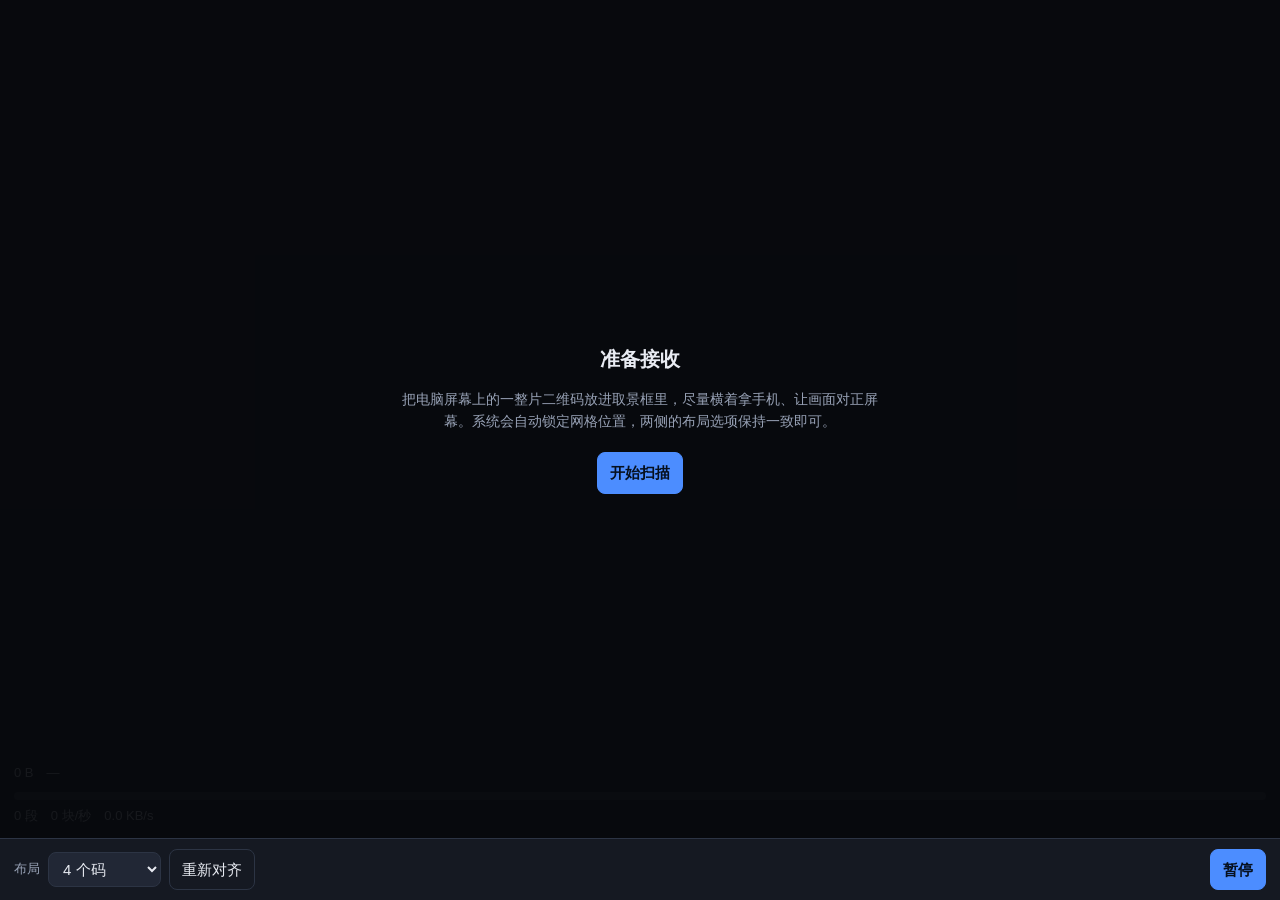
==== receive.html @ 93ca1c8c "1.0" ====
<!DOCTYPE html>
<html lang="zh-CN">
  <head>
    <meta charset="utf-8" />
    <meta
      name="viewport"
      content="width=device-width, initial-scale=1, maximum-scale=1, viewport-fit=cover"
    />
    <meta name="color-scheme" content="dark" />
    <meta name="theme-color" content="#0e1015" />
    <title>qrbeam · 接收端</title>
    <link rel="stylesheet" href="app/style.css" />
  </head>
  <body class="page-recv">
    <div class="recv">
      <div class="viewport" id="viewport">
        <video id="cam" playsinline muted autoplay></video>
        <canvas id="overlay"></canvas>
        <div class="rotate-hint" id="rotateHint">建议横屏，让二维码铺满画面</div>

        <div class="recv-hud">
          <div class="recv-line"><span id="statusLine">等待开始</span></div>
          <div class="bar"><i id="bar"></i></div>
          <div class="recv-line"><span id="subLine"></span></div>
        </div>

        <div class="sheet" id="sheet">
          <h2 id="sheetTitle"></h2>
          <p id="sheetText"></p>
          <div class="actions" id="sheetActions"></div>
        </div>
      </div>

      <div class="recv-controls">
        <label for="grid">布局</label>
        <select id="grid"></select>
        <button id="realignBtn" class="ghost">重新对齐</button>
        <div class="spacer" style="flex: 1"></div>
        <button id="startBtn" class="primary">暂停</button>
      </div>
    </div>

    <script src="app/lib/rand.js"></script>
    <script src="app/lib/base45.js"></script>
    <script src="app/lib/crc16.js"></script>
    <script src="app/lib/qrcap.js"></script>
    <script src="app/lib/fountain.js"></script>
    <script src="app/lib/wire.js"></script>
    <script src="app/lib/stream.js"></script>
    <script src="app/lib/jsQR.js"></script>
    <script src="app/lib/scan.js"></script>
    <script src="app/receiver.js"></script>
    <script>
      if ('serviceWorker' in navigator && location.protocol.indexOf('http') === 0) {
        window.addEventListener('load', function () {
          navigator.serviceWorker.register('sw.js').catch(function () {});
        });
      }
    </script>
  </body>
</html>
---- app/style.css ----
/*!
 * qrbeam — 界面样式
 */

:root {
  --bg: #0e1015;
  --bg-soft: #151922;
  --panel: #1a1f2a;
  --panel-2: #212735;
  --line: #2c3444;
  --fg: #e8ebf2;
  --dim: #98a2b6;
  --dim-2: #6d7688;
  --accent: #4c8dff;
  --accent-2: #7aa9ff;
  --ok: #3ddc84;
  --warn: #ffb020;
  --err: #ff5c5c;
  --radius: 12px;
}

* {
  box-sizing: border-box;
}

html,
body {
  margin: 0;
  padding: 0;
  height: 100%;
}

body {
  background: var(--bg);
  color: var(--fg);
  font: 15px/1.55 -apple-system, BlinkMacSystemFont, 'Segoe UI', 'PingFang SC',
    'Hiragino Sans GB', 'Microsoft YaHei', Roboto, sans-serif;
  -webkit-text-size-adjust: 100%;
}

a {
  color: var(--accent-2);
  text-decoration: none;
}
a:hover {
  text-decoration: underline;
}

h1,
h2,
h3 {
  margin: 0;
  font-weight: 600;
}

code,
kbd {
  font-family: ui-monospace, SFMono-Regular, Menlo, Consolas, monospace;
  font-size: 0.92em;
}

button,
select,
input[type='file'],
input[type='number'] {
  font: inherit;
  color: var(--fg);
  background: var(--panel-2);
  border: 1px solid var(--line);
  border-radius: 8px;
  padding: 8px 12px;
}

button {
  cursor: pointer;
  transition: background 0.12s, border-color 0.12s;
}
button:hover:not(:disabled) {
  border-color: var(--accent);
}
button:disabled {
  opacity: 0.45;
  cursor: not-allowed;
}
button.primary {
  background: var(--accent);
  border-color: var(--accent);
  color: #06101f;
  font-weight: 600;
}
button.primary:hover:not(:disabled) {
  background: var(--accent-2);
}
button.ghost {
  background: transparent;
}

select {
  cursor: pointer;
}

input[type='range'] {
  width: 100%;
  accent-color: var(--accent);
}

/* ------------------------------------------------------------------ */
/* 首页                                                                */
/* ------------------------------------------------------------------ */

.home {
  min-height: 100%;
  display: flex;
  flex-direction: column;
  align-items: center;
  justify-content: center;
  padding: 28px 20px 56px;
}

.brand {
  text-align: center;
  margin-bottom: 34px;
}
.brand h1 {
  font-size: 34px;
  letter-spacing: -0.5px;
}
.brand h1 span {
  color: var(--accent);
}
.brand p {
  margin: 10px 0 0;
  color: var(--dim);
  max-width: 40em;
}

.roles {
  display: grid;
  grid-template-columns: repeat(auto-fit, minmax(268px, 1fr));
  gap: 18px;
  width: 100%;
  max-width: 700px;
}

.role {
  display: block;
  padding: 26px 24px;
  background: linear-gradient(180deg, var(--panel), var(--bg-soft));
  border: 1px solid var(--line);
  border-radius: 16px;
  color: inherit;
  transition: transform 0.14s, border-color 0.14s;
}
.role:hover {
  text-decoration: none;
  transform: translateY(-2px);
  border-color: var(--accent);
}
.role .icon {
  font-size: 30px;
  line-height: 1;
}
.role h2 {
  margin: 12px 0 6px;
  font-size: 20px;
}
.role p {
  margin: 0;
  color: var(--dim);
  font-size: 14px;
}
.role .tag {
  display: inline-block;
  margin-top: 14px;
  font-size: 12px;
  color: var(--dim-2);
  border: 1px solid var(--line);
  border-radius: 999px;
  padding: 3px 10px;
}

.foot {
  margin-top: 38px;
  color: var(--dim-2);
  font-size: 13px;
  text-align: center;
  max-width: 52em;
  line-height: 1.7;
}

/* ------------------------------------------------------------------ */
/* 通用页头                                                            */
/* ------------------------------------------------------------------ */

.topbar {
  display: flex;
  align-items: center;
  gap: 12px;
  padding: 10px 16px;
  border-bottom: 1px solid var(--line);
  background: var(--bg-soft);
  flex-wrap: wrap;
}
.topbar .title {
  font-weight: 600;
}
.topbar .title em {
  font-style: normal;
  color: var(--dim-2);
  font-weight: 400;
  margin-left: 8px;
  font-size: 13px;
}
.topbar .spacer {
  flex: 1;
}

.pill {
  font-size: 12px;
  color: var(--dim);
  border: 1px solid var(--line);
  border-radius: 999px;
  padding: 3px 10px;
  white-space: nowrap;
}
.pill.ok {
  color: var(--ok);
  border-color: #1f5c3c;
}
.pill.warn {
  color: var(--warn);
  border-color: #5c4a1f;
}
.pill.err {
  color: var(--err);
  border-color: #5c2626;
}

/* ------------------------------------------------------------------ */
/* 发送端                                                              */
/* ------------------------------------------------------------------ */

.send-layout {
  display: grid;
  grid-template-columns: 320px 1fr;
  flex: 1;
  min-height: 0;
}

body.page-send,
body.page-recv {
  display: flex;
  flex-direction: column;
  height: 100%;
  overflow: hidden;
}

.side {
  border-right: 1px solid var(--line);
  background: var(--bg-soft);
  overflow-y: auto;
  padding: 16px;
}

.field {
  margin-bottom: 16px;
}
.field > label {
  display: block;
  font-size: 13px;
  color: var(--dim);
  margin-bottom: 6px;
}
.field .row {
  display: flex;
  gap: 8px;
  align-items: center;
}
.field select,
.field input[type='file'] {
  width: 100%;
}
.field .hint {
  font-size: 12px;
  color: var(--dim-2);
  margin-top: 5px;
  line-height: 1.5;
}

.stats {
  border-top: 1px solid var(--line);
  margin-top: 18px;
  padding-top: 14px;
  font-size: 13px;
}
.stats .line {
  display: flex;
  justify-content: space-between;
  gap: 12px;
  padding: 3px 0;
}
.stats .line span:first-child {
  color: var(--dim);
}
.stats .line b {
  font-weight: 600;
  font-variant-numeric: tabular-nums;
}

.stage {
  position: relative;
  display: flex;
  align-items: center;
  justify-content: center;
  padding: 20px;
  overflow: auto;
  background: #05070a;
  min-height: 320px;
}

#screen {
  display: block;
  background: #fff;
  border-radius: 4px;
  box-shadow: 0 0 0 1px #000, 0 18px 50px rgba(0, 0, 0, 0.55);
  image-rendering: pixelated;
}

.dropzone {
  position: absolute;
  inset: 20px;
  border: 2px dashed var(--line);
  border-radius: 16px;
  display: flex;
  flex-direction: column;
  align-items: center;
  justify-content: center;
  gap: 10px;
  color: var(--dim);
  text-align: center;
  padding: 24px;
  pointer-events: none;
}
.dropzone.dragging {
  border-color: var(--accent);
  color: var(--fg);
}
.dropzone strong {
  color: var(--fg);
  font-size: 17px;
}

.banner {
  padding: 8px 16px;
  font-size: 13px;
  border-bottom: 1px solid var(--line);
  background: #1b2130;
  color: var(--dim);
  display: none;
}
.banner.show {
  display: block;
}
.banner.warn {
  background: #2a2312;
  color: var(--warn);
}
.banner.err {
  background: #2a1414;
  color: var(--err);
}

/* ------------------------------------------------------------------ */
/* 接收端                                                              */
/* ------------------------------------------------------------------ */

.recv {
  flex: 1;
  min-height: 0;
  display: flex;
  flex-direction: column;
  overflow: hidden;
}

.viewport {
  position: relative;
  flex: 1;
  background: #000;
  overflow: hidden;
  display: flex;
  align-items: center;
  justify-content: center;
}

#cam {
  width: 100%;
  height: 100%;
  object-fit: contain;
  display: block;
}

#overlay {
  position: absolute;
  inset: 0;
  pointer-events: none;
}

.recv-hud {
  position: absolute;
  left: 0;
  right: 0;
  bottom: 0;
  padding: 12px 14px calc(12px + env(safe-area-inset-bottom));
  background: linear-gradient(0deg, rgba(0, 0, 0, 0.82), rgba(0, 0, 0, 0));
  color: #fff;
}

.bar {
  height: 8px;
  border-radius: 999px;
  background: rgba(255, 255, 255, 0.2);
  overflow: hidden;
  margin: 8px 0 6px;
}
.bar > i {
  display: block;
  height: 100%;
  width: 0%;
  background: var(--ok);
  transition: width 0.25s;
}

.recv-line {
  display: flex;
  justify-content: space-between;
  gap: 12px;
  font-size: 13px;
  font-variant-numeric: tabular-nums;
}

.recv-controls {
  display: flex;
  gap: 8px;
  align-items: center;
  flex-wrap: wrap;
  padding: 10px 14px calc(10px + env(safe-area-inset-bottom));
  background: var(--bg-soft);
  border-top: 1px solid var(--line);
}
.recv-controls label {
  font-size: 13px;
  color: var(--dim);
}
.recv-controls select {
  padding: 7px 10px;
}

.sheet {
  position: absolute;
  inset: 0;
  background: rgba(8, 10, 14, 0.94);
  display: none;
  flex-direction: column;
  align-items: center;
  justify-content: center;
  padding: 24px;
  text-align: center;
  gap: 14px;
  z-index: 5;
}
.sheet.show {
  display: flex;
}
.sheet h2 {
  font-size: 20px;
}
.sheet p {
  color: var(--dim);
  margin: 0;
  max-width: 34em;
  font-size: 14px;
}
.sheet .actions {
  display: flex;
  gap: 10px;
  flex-wrap: wrap;
  justify-content: center;
  margin-top: 6px;
}

.spinner {
  width: 34px;
  height: 34px;
  border-radius: 50%;
  border: 3px solid var(--line);
  border-top-color: var(--accent);
  animation: spin 0.9s linear infinite;
}
@keyframes spin {
  to {
    transform: rotate(360deg);
  }
}

.dl-done {
  font-size: 15px;
}

/* 手机竖屏提示 */
.rotate-hint {
  display: none;
  position: absolute;
  top: 10px;
  left: 50%;
  transform: translateX(-50%);
  background: rgba(0, 0, 0, 0.72);
  border: 1px solid var(--line);
  border-radius: 999px;
  padding: 5px 14px;
  font-size: 12px;
  color: var(--warn);
  z-index: 4;
}
.rotate-hint.show {
  display: block;
}

@media (max-width: 880px) {
  .send-layout {
    grid-template-columns: 1fr;
    grid-template-rows: auto 1fr;
    height: auto;
    min-height: 100%;
  }
  .side {
    border-right: 0;
    border-bottom: 1px solid var(--line);
    max-height: 46vh;
  }
  .stage {
    min-height: 52vh;
  }
}
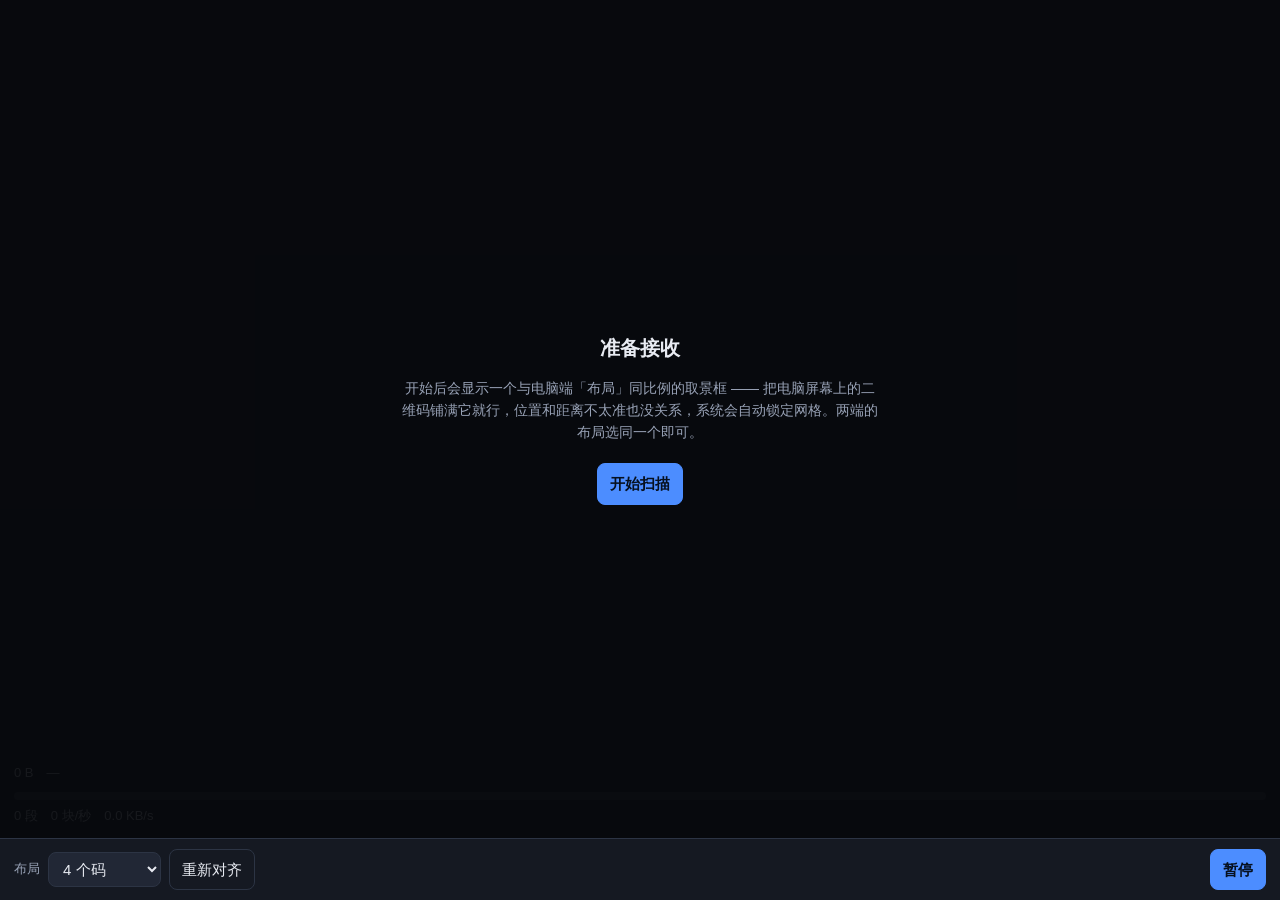
==== commit edd64a65: "v1.1" ====
--- a/receive.html
+++ b/receive.html
@@ -32,10 +32,11 @@
       </div>
 
       <div class="recv-controls">
-        <label for="grid">布局</label>
-        <select id="grid"></select>
-        <button id="realignBtn" class="ghost">重新对齐</button>
-        <div class="spacer" style="flex: 1"></div>
+        <div class="group">
+          <label for="grid">布局</label>
+          <select id="grid"></select>
+          <button id="realignBtn" class="ghost">重新对齐</button>
+        </div>
         <button id="startBtn" class="primary">暂停</button>
       </div>
     </div>
--- a/app/style.css
+++ b/app/style.css
@@ -252,6 +252,8 @@
   display: flex;
   flex-direction: column;
   height: 100%;
+  /* 移动端地址栏收展时 100% 会算错，dvh 才是真正的可视高度 */
+  height: 100dvh;
   overflow: hidden;
 }
 
@@ -385,14 +387,17 @@
 .viewport {
   position: relative;
   flex: 1;
+  min-height: 0;
   background: #000;
   overflow: hidden;
-  display: flex;
-  align-items: center;
-  justify-content: center;
-}
-
+}
+
+/* 取景画面铺满整个取景区，多余部分由 object-fit 留黑边。
+   用绝对定位 + 显式四边而不是 flex 居中，尺寸行为更可预测。 */
 #cam {
+  position: absolute;
+  top: 0;
+  left: 0;
   width: 100%;
   height: 100%;
   object-fit: contain;
@@ -401,7 +406,10 @@
 
 #overlay {
   position: absolute;
-  inset: 0;
+  top: 0;
+  left: 0;
+  width: 100%;
+  height: 100%;
   pointer-events: none;
 }
 
@@ -440,33 +448,51 @@
 
 .recv-controls {
   display: flex;
+  align-items: center;
+  justify-content: space-between;
   gap: 8px;
-  align-items: center;
   flex-wrap: wrap;
   padding: 10px 14px calc(10px + env(safe-area-inset-bottom));
   background: var(--bg-soft);
   border-top: 1px solid var(--line);
 }
+/* 左侧一组（布局 + 重新对齐），右侧单独一个开始/暂停，
+   窄屏换行时也不会因为弹性占位把按钮挤成两行。 */
+.recv-controls .group {
+  display: flex;
+  align-items: center;
+  gap: 8px;
+  min-width: 0;
+}
 .recv-controls label {
   font-size: 13px;
   color: var(--dim);
 }
 .recv-controls select {
   padding: 7px 10px;
+  min-width: 0;
 }
 
 .sheet {
   position: absolute;
-  inset: 0;
+  top: 0;
+  left: 0;
+  width: 100%;
+  height: 100%;
   background: rgba(8, 10, 14, 0.94);
   display: none;
   flex-direction: column;
   align-items: center;
   justify-content: center;
   padding: 24px;
+  padding-bottom: calc(24px + env(safe-area-inset-bottom));
   text-align: center;
   gap: 14px;
   z-index: 5;
+  /* 矮屏 / 横屏时文字可能放不下，允许滚动 */
+  overflow-y: auto;
+  overscroll-behavior: contain;
+  -webkit-overflow-scrolling: touch;
 }
 .sheet.show {
   display: flex;
@@ -525,6 +551,47 @@
   display: block;
 }
 
+/* 横屏手机（以及任何很矮的取景窗口）：把控件压到最紧凑，
+   否则取景区会被上下两条 UI 挤得没剩下多少。 */
+@media (max-height: 480px) {
+  .recv-controls {
+    padding: 6px 10px calc(6px + env(safe-area-inset-bottom));
+    gap: 6px;
+  }
+  .recv-controls label {
+    display: none;
+  }
+  .recv-controls select,
+  .recv-controls button {
+    padding: 5px 10px;
+    font-size: 13px;
+  }
+  .recv-hud {
+    padding: 8px 12px calc(8px + env(safe-area-inset-bottom));
+  }
+  .recv-hud .recv-line {
+    font-size: 12px;
+  }
+  .bar {
+    height: 6px;
+    margin: 6px 0 4px;
+  }
+  .rotate-hint {
+    top: 6px;
+    padding: 3px 12px;
+  }
+  .sheet {
+    padding: 14px;
+    gap: 10px;
+  }
+  .sheet h2 {
+    font-size: 17px;
+  }
+  .sheet p {
+    font-size: 13px;
+  }
+}
+
 @media (max-width: 880px) {
   .send-layout {
     grid-template-columns: 1fr;
